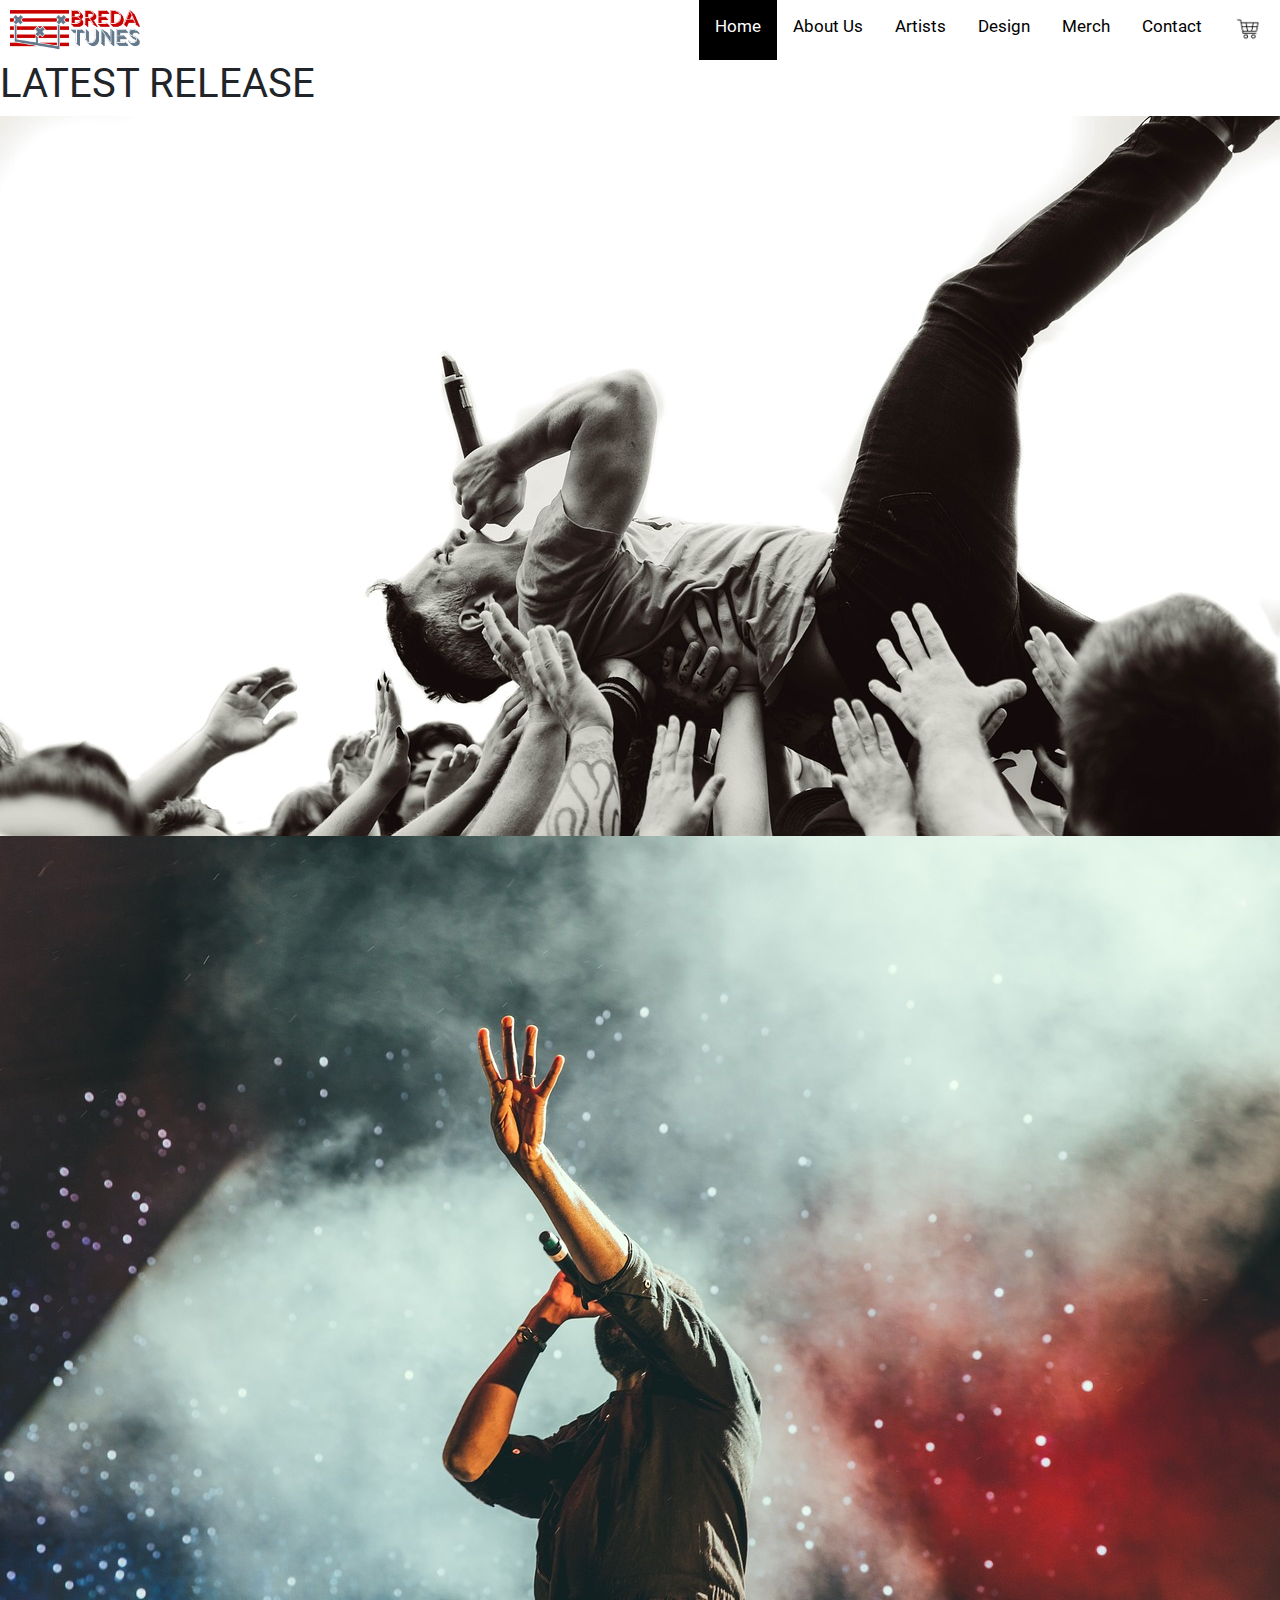
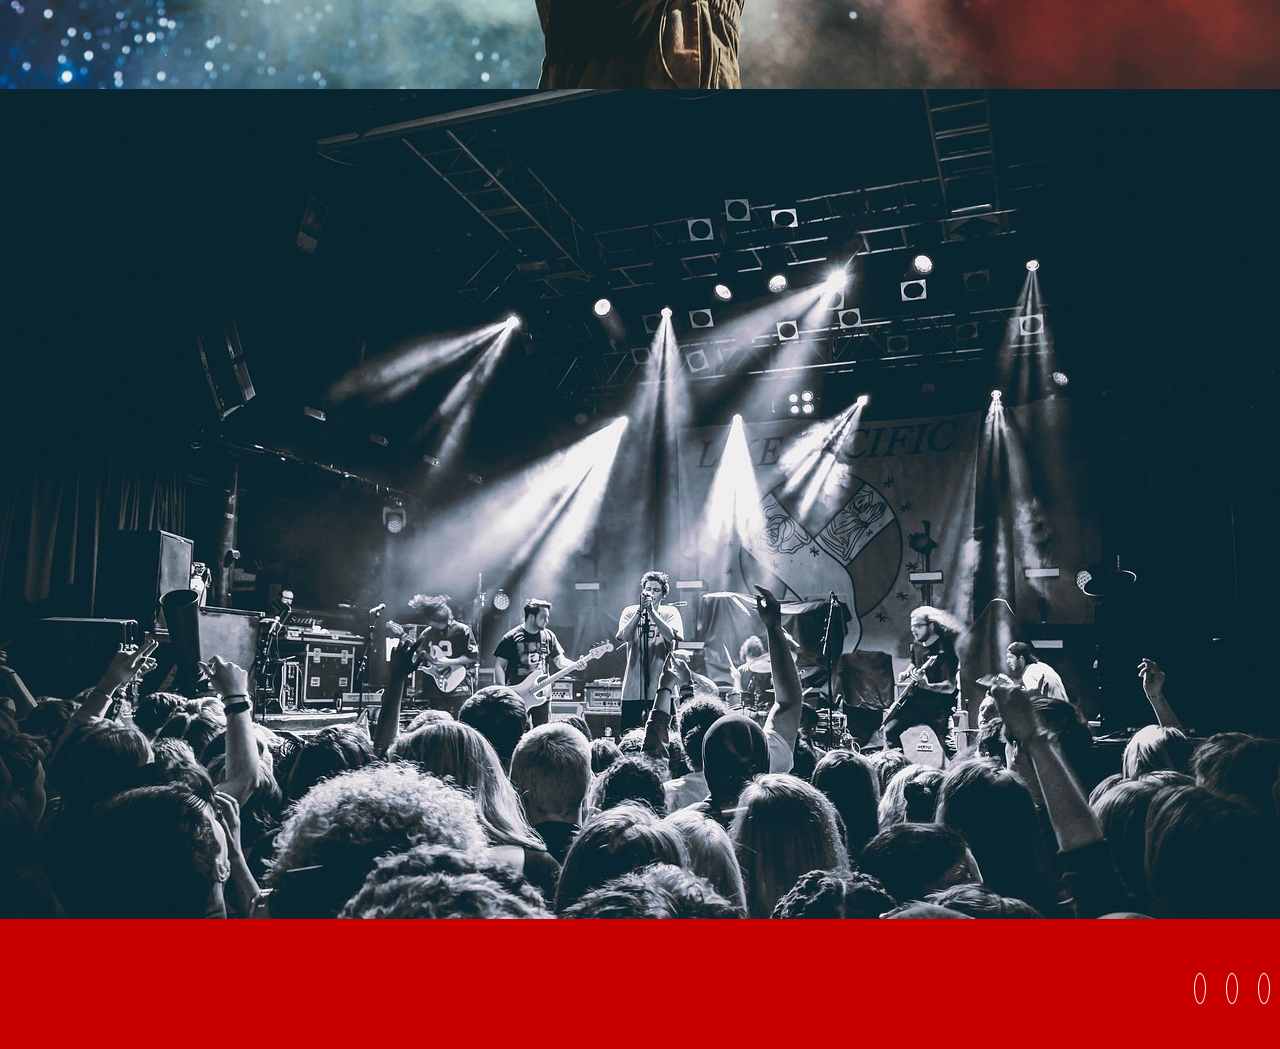
==== index.html @ 02e097aa "new push" ====
<!DOCTYPE html>
<html lang="en">

<head>
  <link rel="stylesheet" href="css/bootstrap.css">
  <link rel="stylesheet" href="css/style.css">
  <link rel="stylesheet" href="path/to/font/awesome/css/font-awesome.min.css">
  <link rel=""


  <meta charset="UTF-8">
  <meta name="viewport" content="width=device-width, initial-scale=1.0">
  <meta http-equiv="X-UA-Compatible" content="ie=edge">
  <title>PR5</title>

</head>

<body>
  <header>
    <nav>

      <img src="images/bredatunes.png" class="logo" />
      <div class="topnav" id="myTopnav">
        <a href="index.html" class="active">Home</a>
        <a href="2AboutUs.html">About Us</a>
        <a href="3Artists.html">Artists</a>
        <a href="4Design.html">Design</a>
        <a href="5Merch.html">Merch</a>
        <a href="6Contact.html">Contact</a>
        <a href="#cart"><img src="images/cart.png" class="cart"></a>
        <a href="javascript:void(0);" class="icon" onclick="myFunction()">
          <i class="fa fa-bars"></i>
        </a>
      </div>
    </nav>
  </header>
<h1>LATEST RELEASE</h1>

<section class="image_1"> <img src="images/LatestRelease1.jpeg"></section>
<section class="image_2"> <img src="images/LatestRelease2.jpeg"></section>
<section class="image_3"> <img src="images/LatestRelease3.jpeg"></section>

<footer>
  <div class= "footer-content">
    <ul class="socials">
      <li><a href="https://www.facebook.com/"><i class="fa fa-facebook""></i></a></li>
      <li><a href="#"><i class="fa fa-twitter"></i></a></li>
      <li><a href="#"><i class="fa fa-instagram"></i></a></li>
   </ul>
  </div>
</footer>
 
  <script src="js/bootstrap.bundle.js"></script>
  <section></section>
</body>

</html>
---- css/style.css ----
@font-face {
  font-family: Roboto;
  src: url("../fonts/Roboto-Regular.ttf");
  font-weight: 400;
}

body {
  font-family: Roboto;
  position: relative;
  min-height: 100vh;

}

nav {
  display: flex;
  justify-content: space-between;
  
}

.logo {
  height: 60px;
  width: auto;
  padding-left: 10px;
  padding-top: 10px;
  padding-bottom: 10px;
}

a .cart {
  width: 30px;
  
}

.topnav {
  display: flex;
  flex-direction: row;
  background-color: #ffffff;
  overflow: hidden;
}

/* Style the links inside the navigation bar */
.topnav a {
  color: #000000;
  text-align: center;
  padding: 14px 16px;
  text-decoration: none;
  font-size: 17px;

}

/* Change the color of links on hover */
.topnav a:hover {
  background-color: #ddd;
  color: #C80000;
}

/* Add an active class to highlight the current page */
.topnav a.active {
  background-color: #000000;
  color: white;
}

/* Hide the link that should open and close the topnav on small screens */
.topnav .icon {
  display: none;
}

footer {
  position: absolute;
  bottom: 0;
  left: 0;
  right: 0;
  background: #C80000;
  height: auto;
  width: 100vw;
  padding-top: 40px;
  color: #ffffff;
}

.footer-content {
  display: flex;
  align-items: center;
  justify-content: flex-end;
  flex-direction: row;
  text-align: center;
}


.footer-content h3 {
  font-size: 2.1rem;
  font-weight: 500;
  text-transform: capitalize;
  line-height: 3rem;
}

.socials{
    list-style: none;
    display: flex;
    align-items: center;
    justify-content: center;
    margin: 1rem 0 3rem 0;
}
.socials li{
    margin: 0 10px;
}
.socials a{
    text-decoration: none;
    color: #fff;
    border: 1.1px solid white;
    padding: 5px;
    border-radius: 50%;
}
.socials a i{
    color: black;
    font-size: 1.1rem;
    width: 20px;
    transition: color .4s ease;
    
}
.socials a:hover i{
    color: aqua;
}
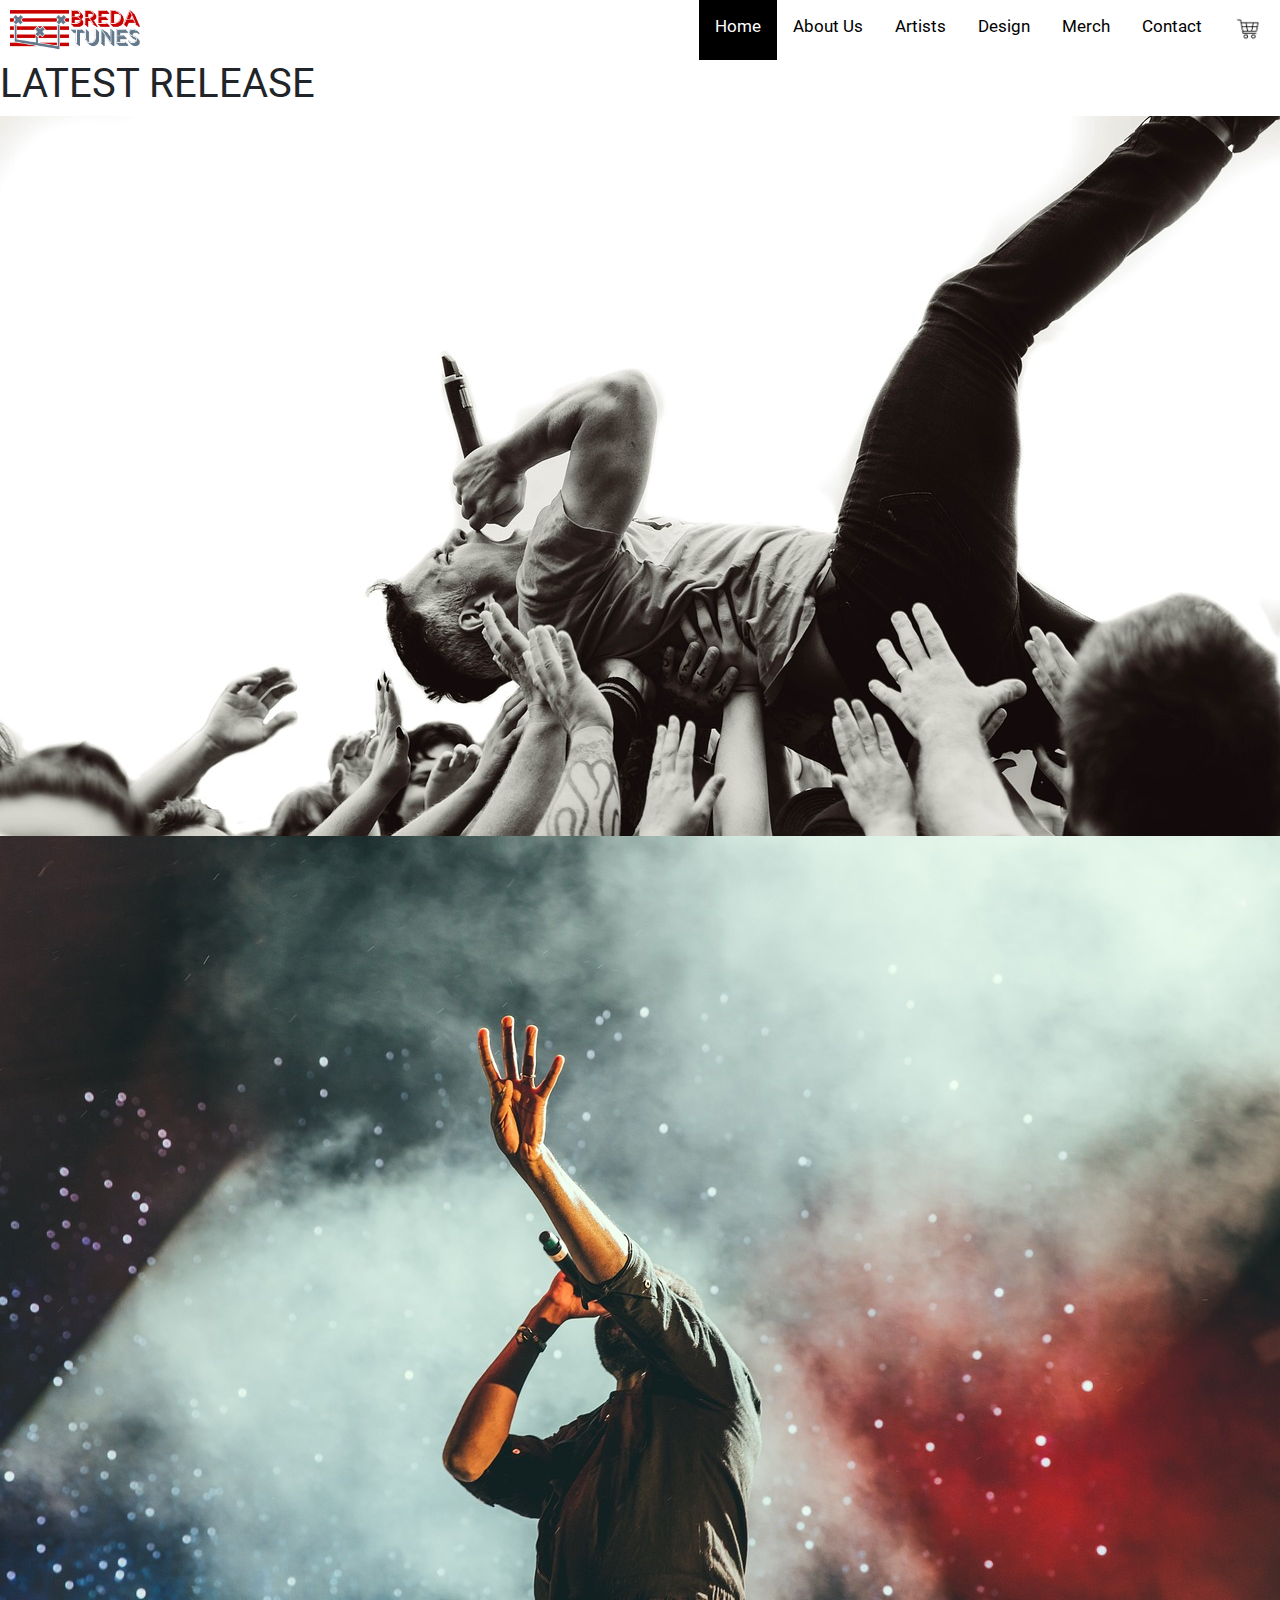
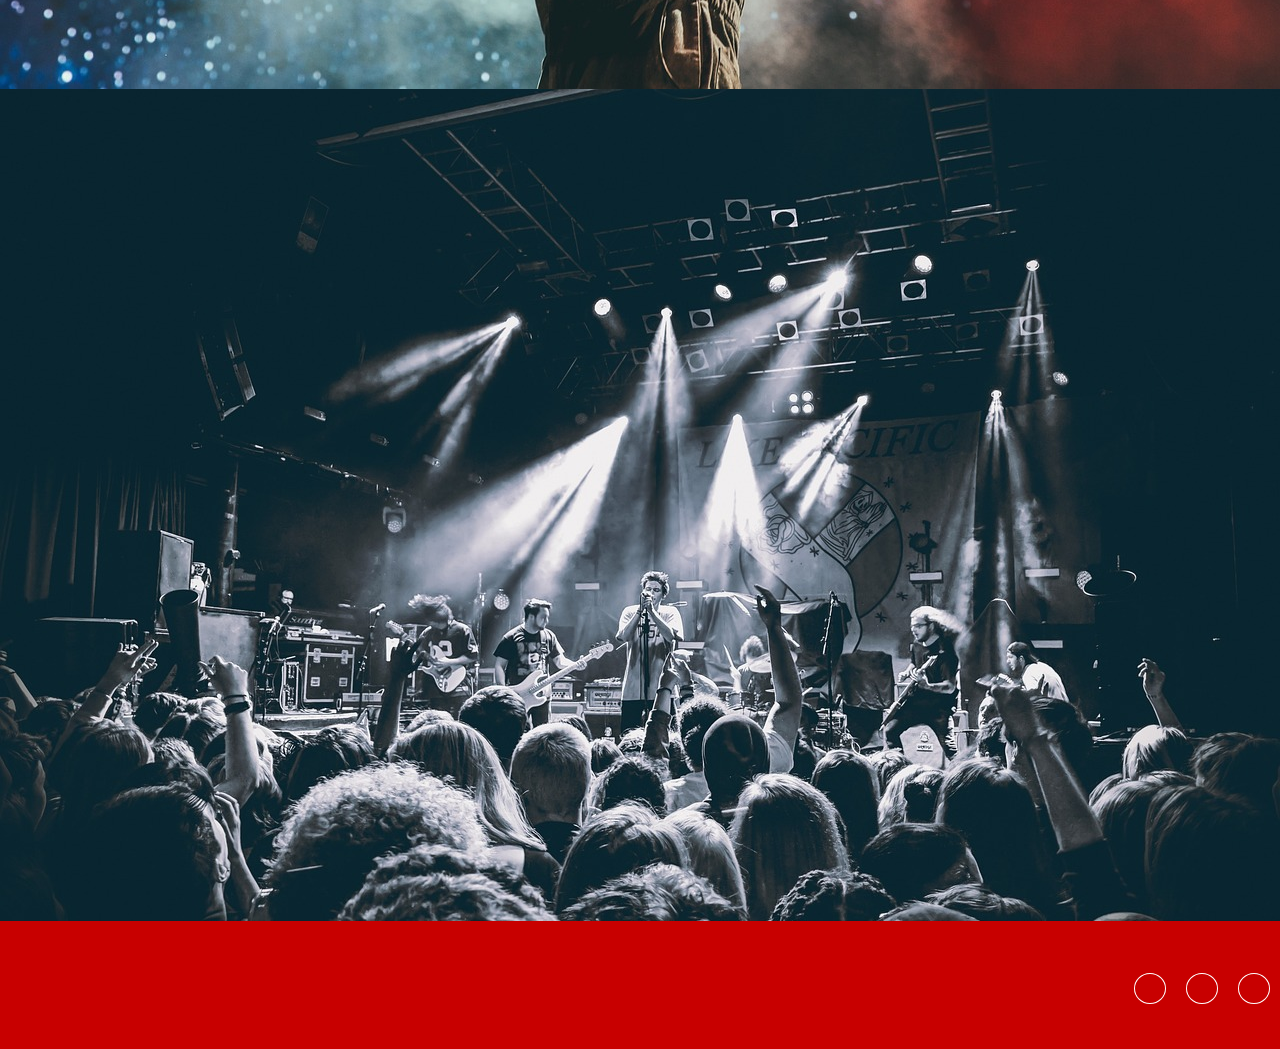
==== commit fd84a9a0: "Social media icons fixed" ====
--- a/index.html
+++ b/index.html
@@ -4,8 +4,8 @@
 <head>
   <link rel="stylesheet" href="css/bootstrap.css">
   <link rel="stylesheet" href="css/style.css">
-  <link rel="stylesheet" href="path/to/font/awesome/css/font-awesome.min.css">
-  <link rel=""
+  <link rel="stylesheet" href="css/fontawesome.min.css">
+  
 
 
   <meta charset="UTF-8">
@@ -36,9 +36,10 @@
   </header>
 <h1>LATEST RELEASE</h1>
 
-<section class="image_1"> <img src="images/LatestRelease1.jpeg"></section>
-<section class="image_2"> <img src="images/LatestRelease2.jpeg"></section>
-<section class="image_3"> <img src="images/LatestRelease3.jpeg"></section>
+
+<section class="latest_release"> <img src="images/LatestRelease1.jpeg"></section>
+<section class="latest_release"> <img src="images/LatestRelease2.jpeg"></section>
+<section class="latest_release"> <img src="images/LatestRelease3.jpeg"></section>
 
 <footer>
   <div class= "footer-content">
--- a/css/style.css
+++ b/css/style.css
@@ -16,6 +16,10 @@
   justify-content: space-between;
   
 }
+
+.latest_release img {
+  width: 100vw;
+}  
 
 .logo {
   height: 60px;
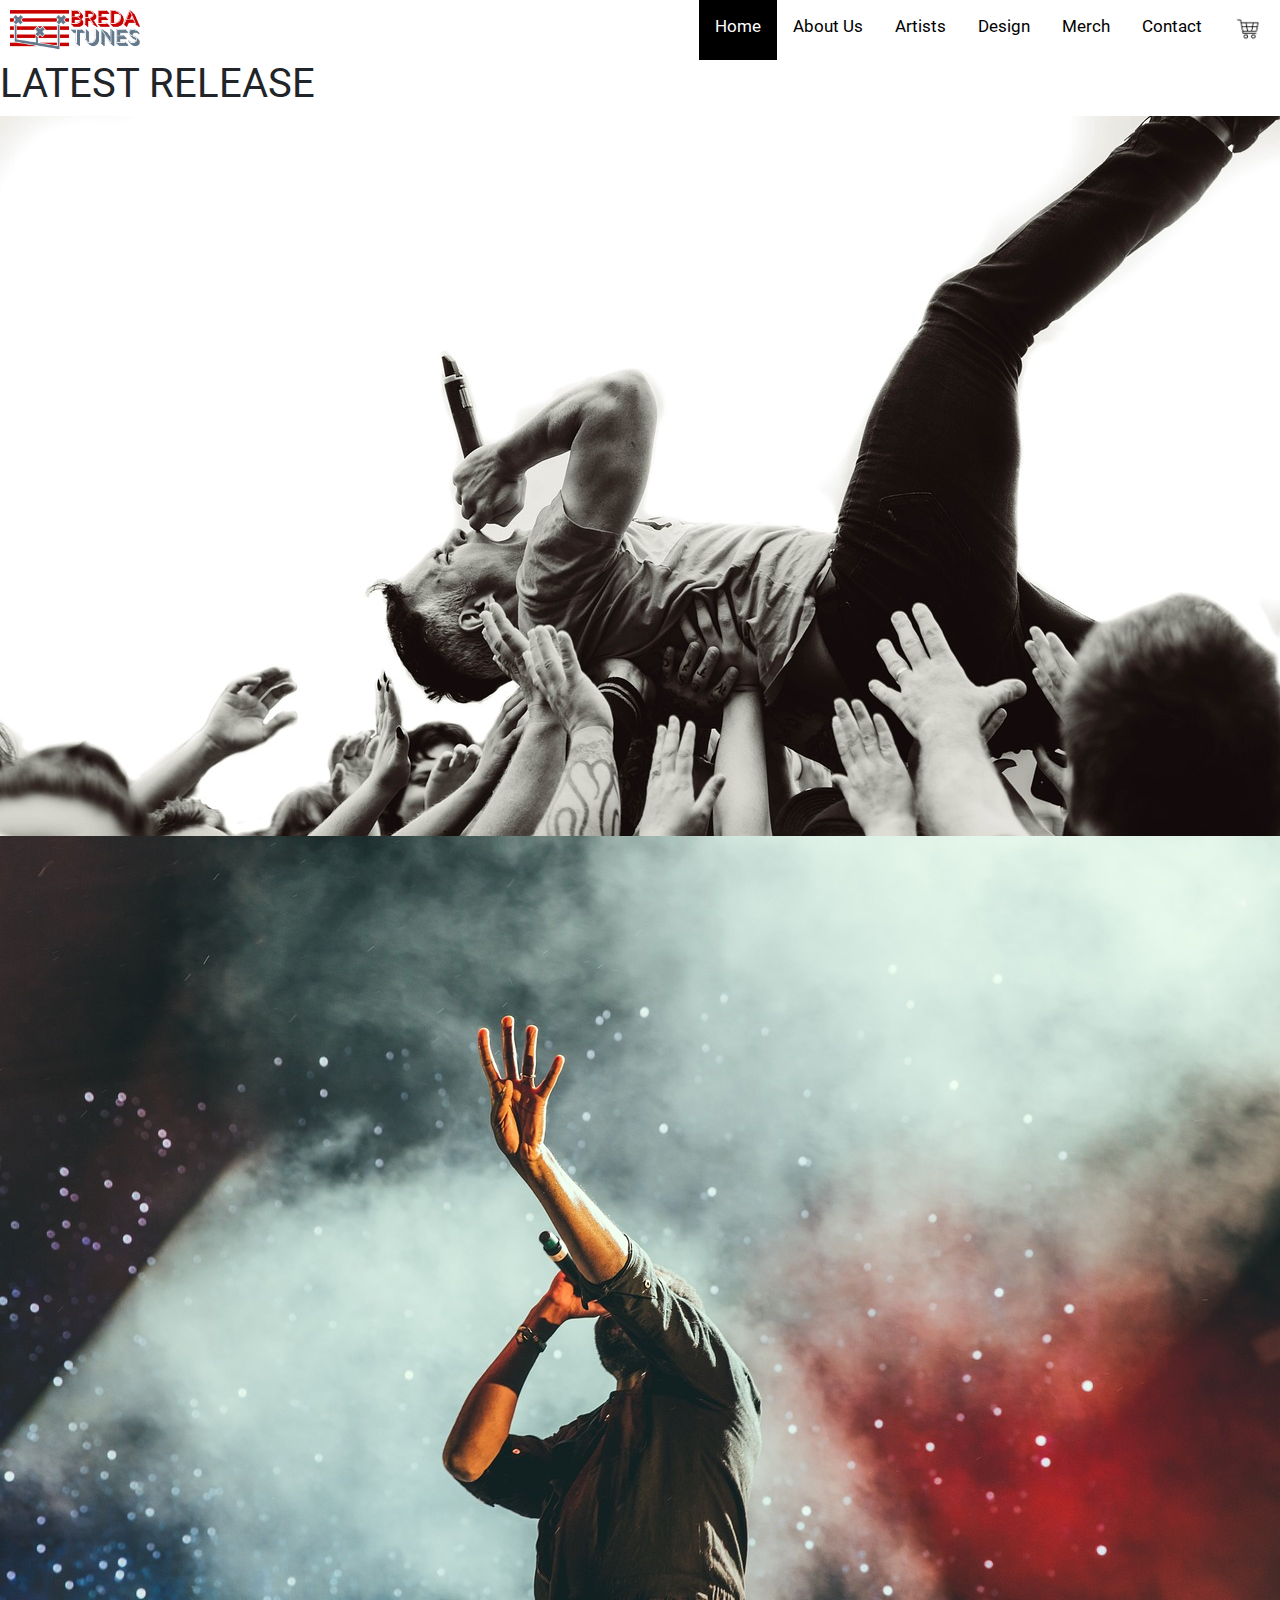
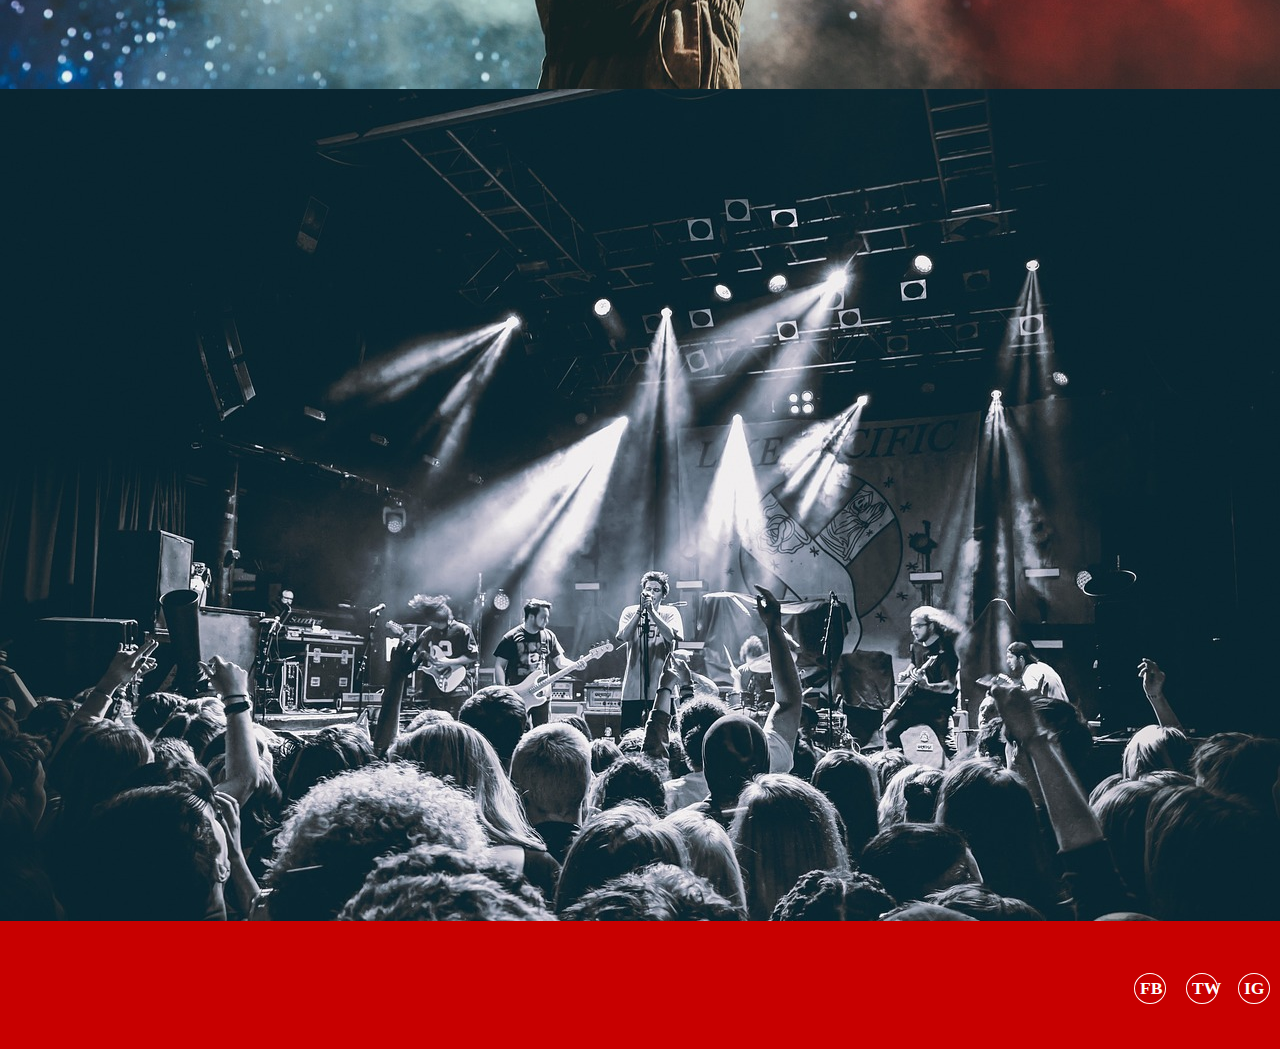
==== commit af93c554: "social media icons" ====
--- a/index.html
+++ b/index.html
@@ -44,9 +44,9 @@
 <footer>
   <div class= "footer-content">
     <ul class="socials">
-      <li><a href="https://www.facebook.com/"><i class="fa fa-facebook""></i></a></li>
-      <li><a href="#"><i class="fa fa-twitter"></i></a></li>
-      <li><a href="#"><i class="fa fa-instagram"></i></a></li>
+      <li><a href="https://www.facebook.com/"><i class="fa fa-facebook">FB</i></a></li>
+      <li><a href="https://twitter.com"><i class="fa fa-twitter">TW</i></a></li>
+      <li><a href="https://instagram.com"><i class="fa fa-instagram">IG</i></a></li>
    </ul>
   </div>
 </footer>
--- a/css/style.css
+++ b/css/style.css
@@ -114,7 +114,7 @@
     border-radius: 50%;
 }
 .socials a i{
-    color: black;
+    color: rgb(255, 255, 255);
     font-size: 1.1rem;
     width: 20px;
     transition: color .4s ease;
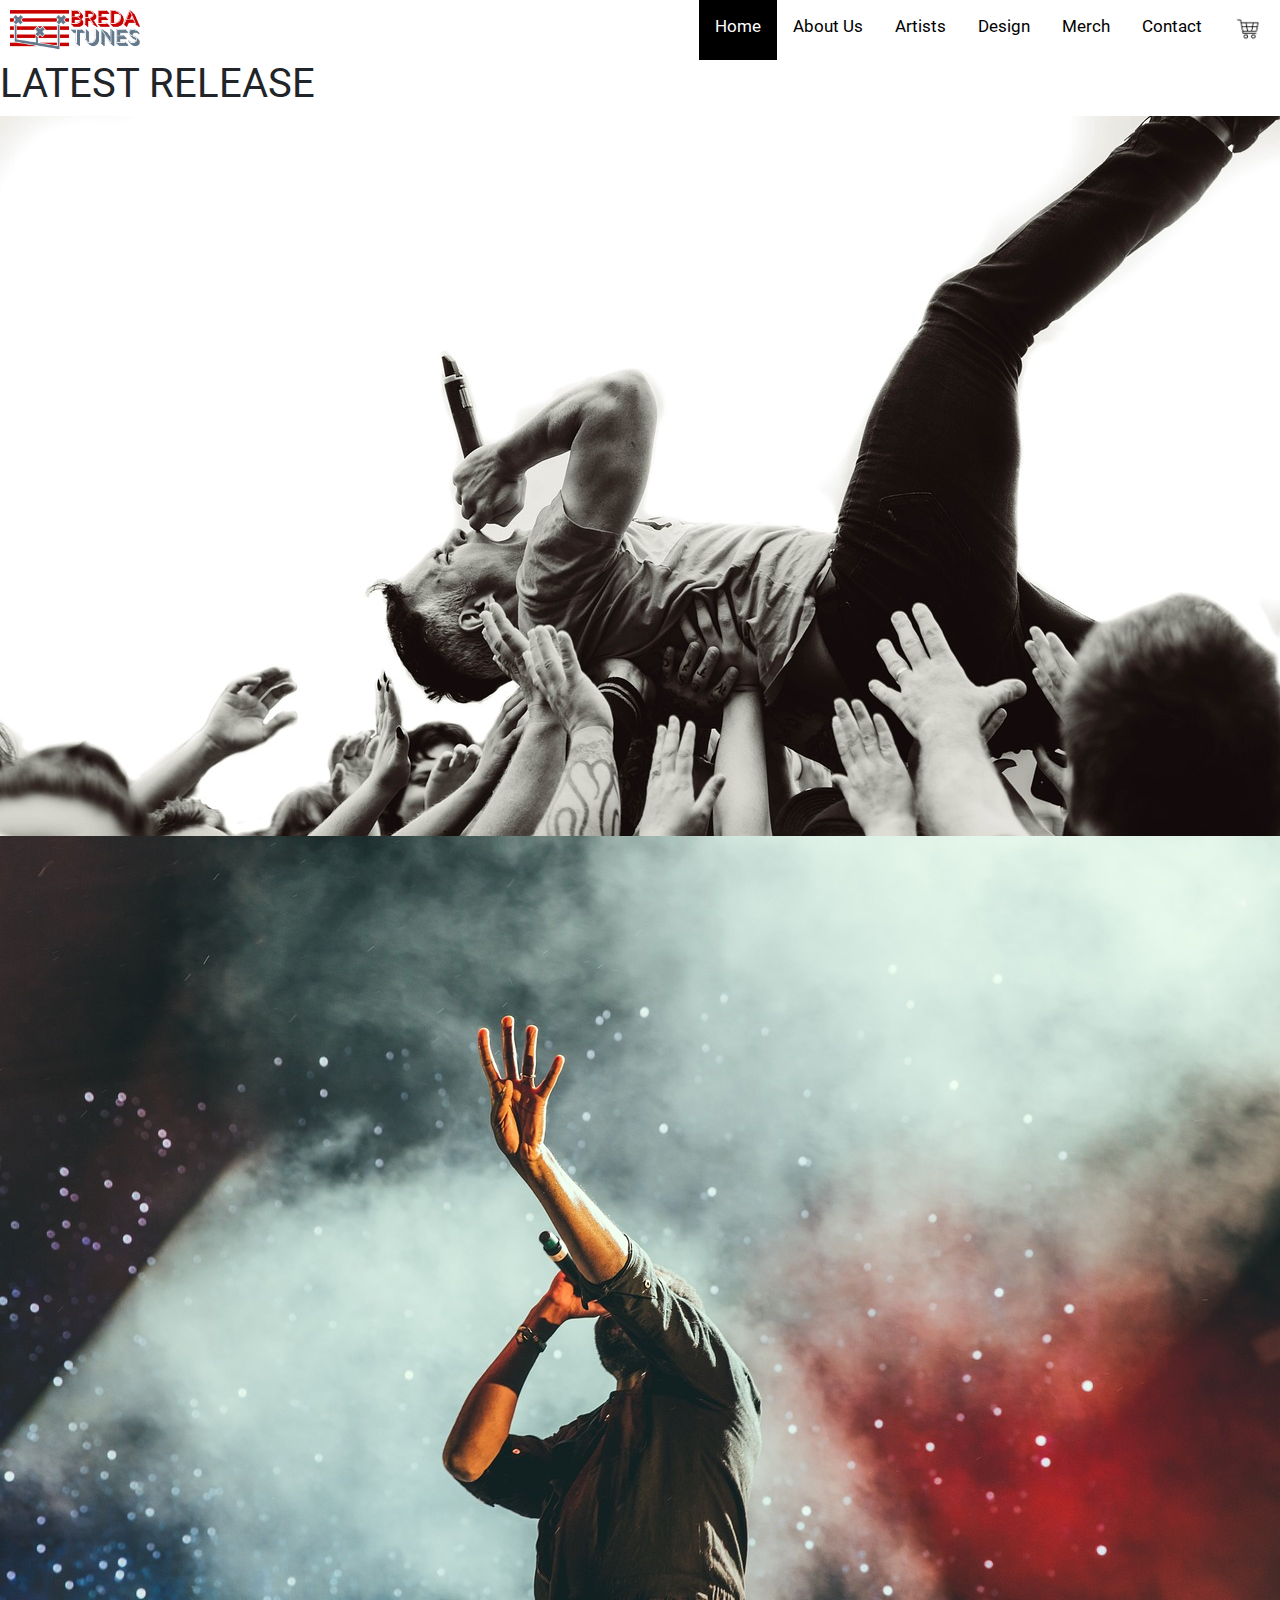
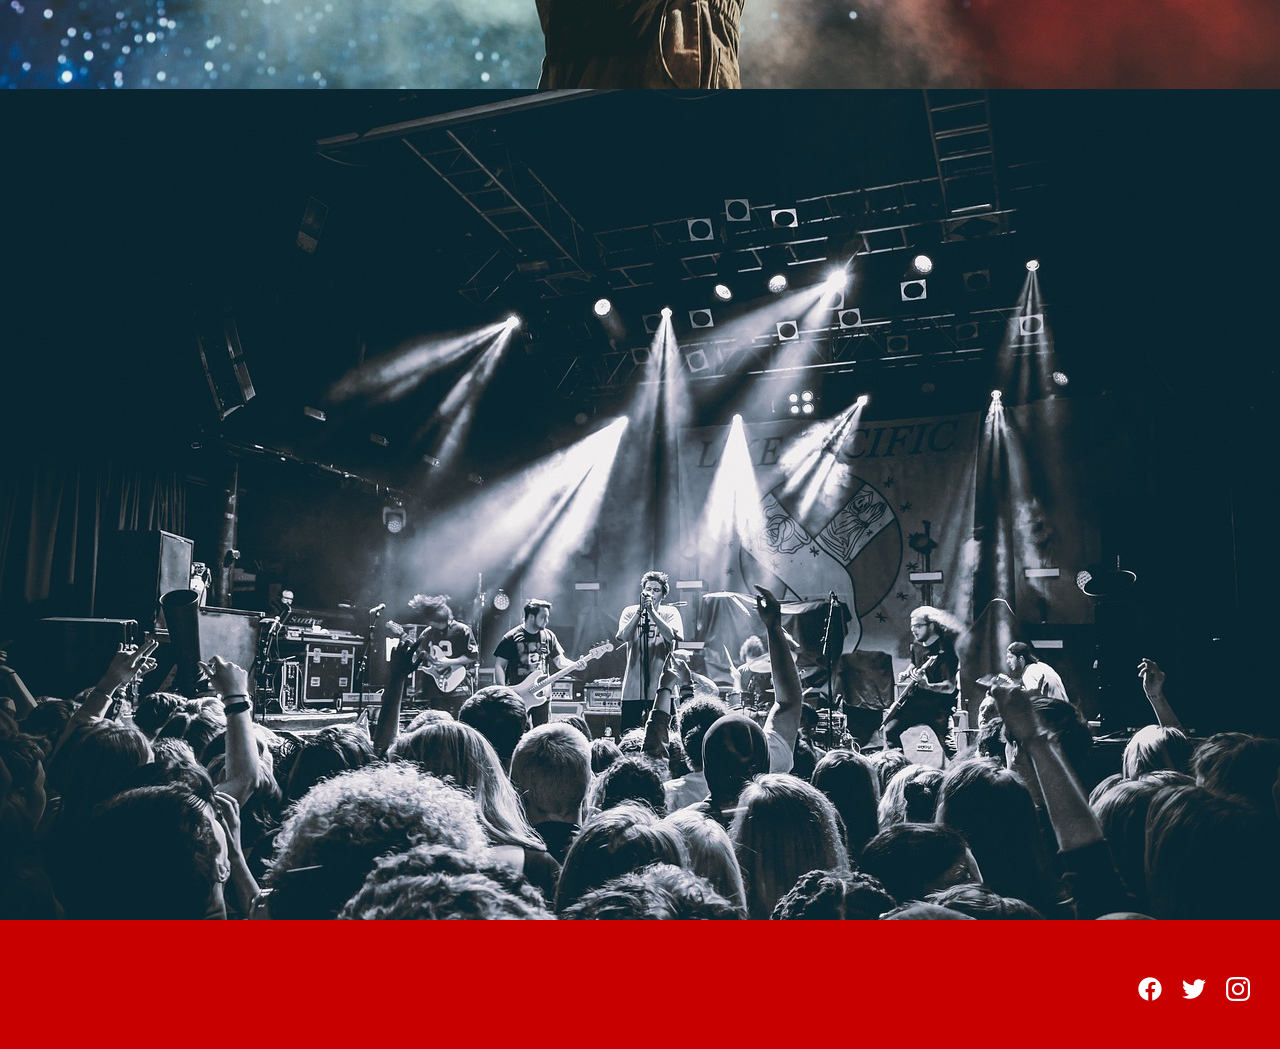
==== commit 4f569aaa: "fix socials" ====
--- a/index.html
+++ b/index.html
@@ -4,7 +4,7 @@
 <head>
   <link rel="stylesheet" href="css/bootstrap.css">
   <link rel="stylesheet" href="css/style.css">
-  <link rel="stylesheet" href="css/fontawesome.min.css">
+  
   
 
 
@@ -43,11 +43,11 @@
 
 <footer>
   <div class= "footer-content">
-    <ul class="socials">
-      <li><a href="https://www.facebook.com/"><i class="fa fa-facebook">FB</i></a></li>
-      <li><a href="https://twitter.com"><i class="fa fa-twitter">TW</i></a></li>
-      <li><a href="https://instagram.com"><i class="fa fa-instagram">IG</i></a></li>
-   </ul>
+    <div class="socials">
+      <a href="https://www.facebook.com/" target="_blank"> <img src="images/facebook logo.png" alt="facebook logo"></a>
+      <a href="https://twitter.com" target="_blank"> <img src="images/twitter logo.png" alt="twitter logo"></a>
+      <a href="https://instagram.com" target="_blank"> <img src="images/instagram logo.png" alt="instagram logo"></a>
+    </div>
   </div>
 </footer>
  
--- a/css/style.css
+++ b/css/style.css
@@ -102,16 +102,14 @@
     align-items: center;
     justify-content: center;
     margin: 1rem 0 3rem 0;
+    margin-right: 20px;
 }
-.socials li{
+.socials a{
     margin: 0 10px;
 }
 .socials a{
     text-decoration: none;
-    color: #fff;
-    border: 1.1px solid white;
-    padding: 5px;
-    border-radius: 50%;
+
 }
 .socials a i{
     color: rgb(255, 255, 255);
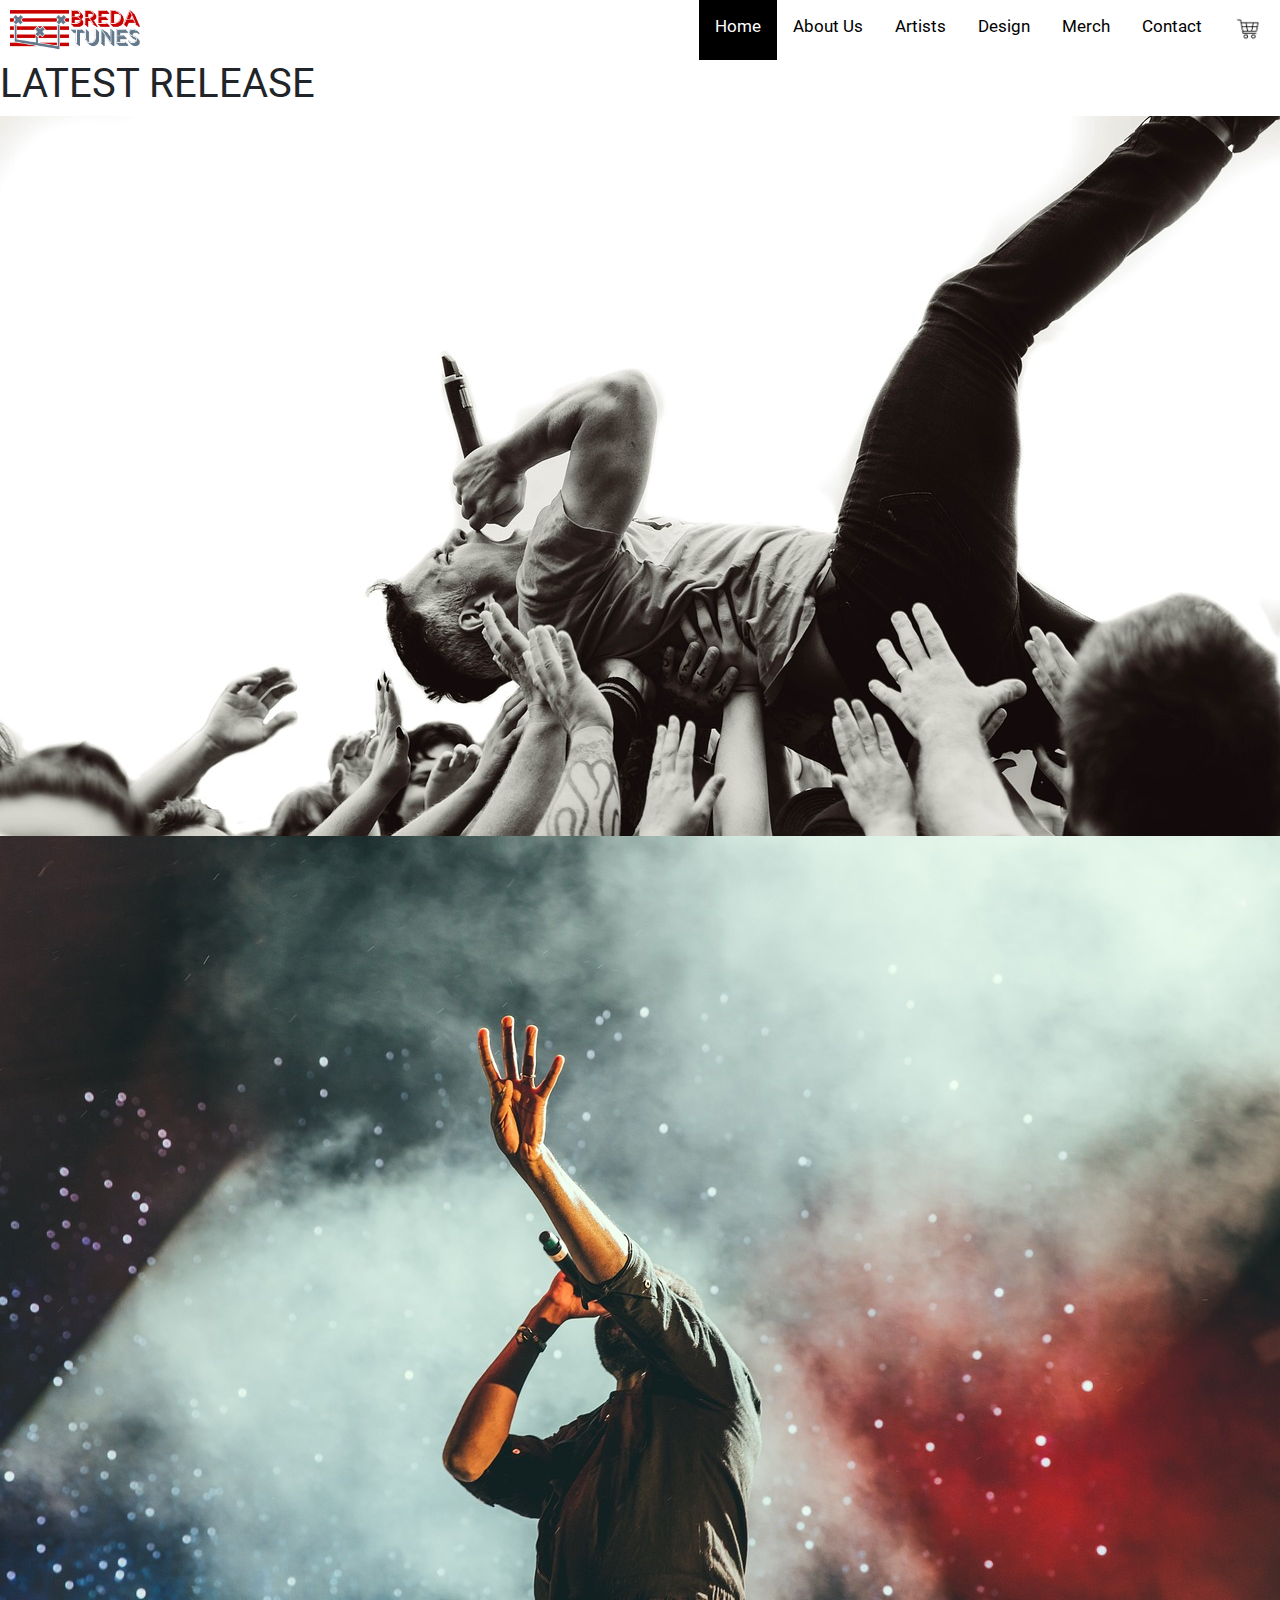
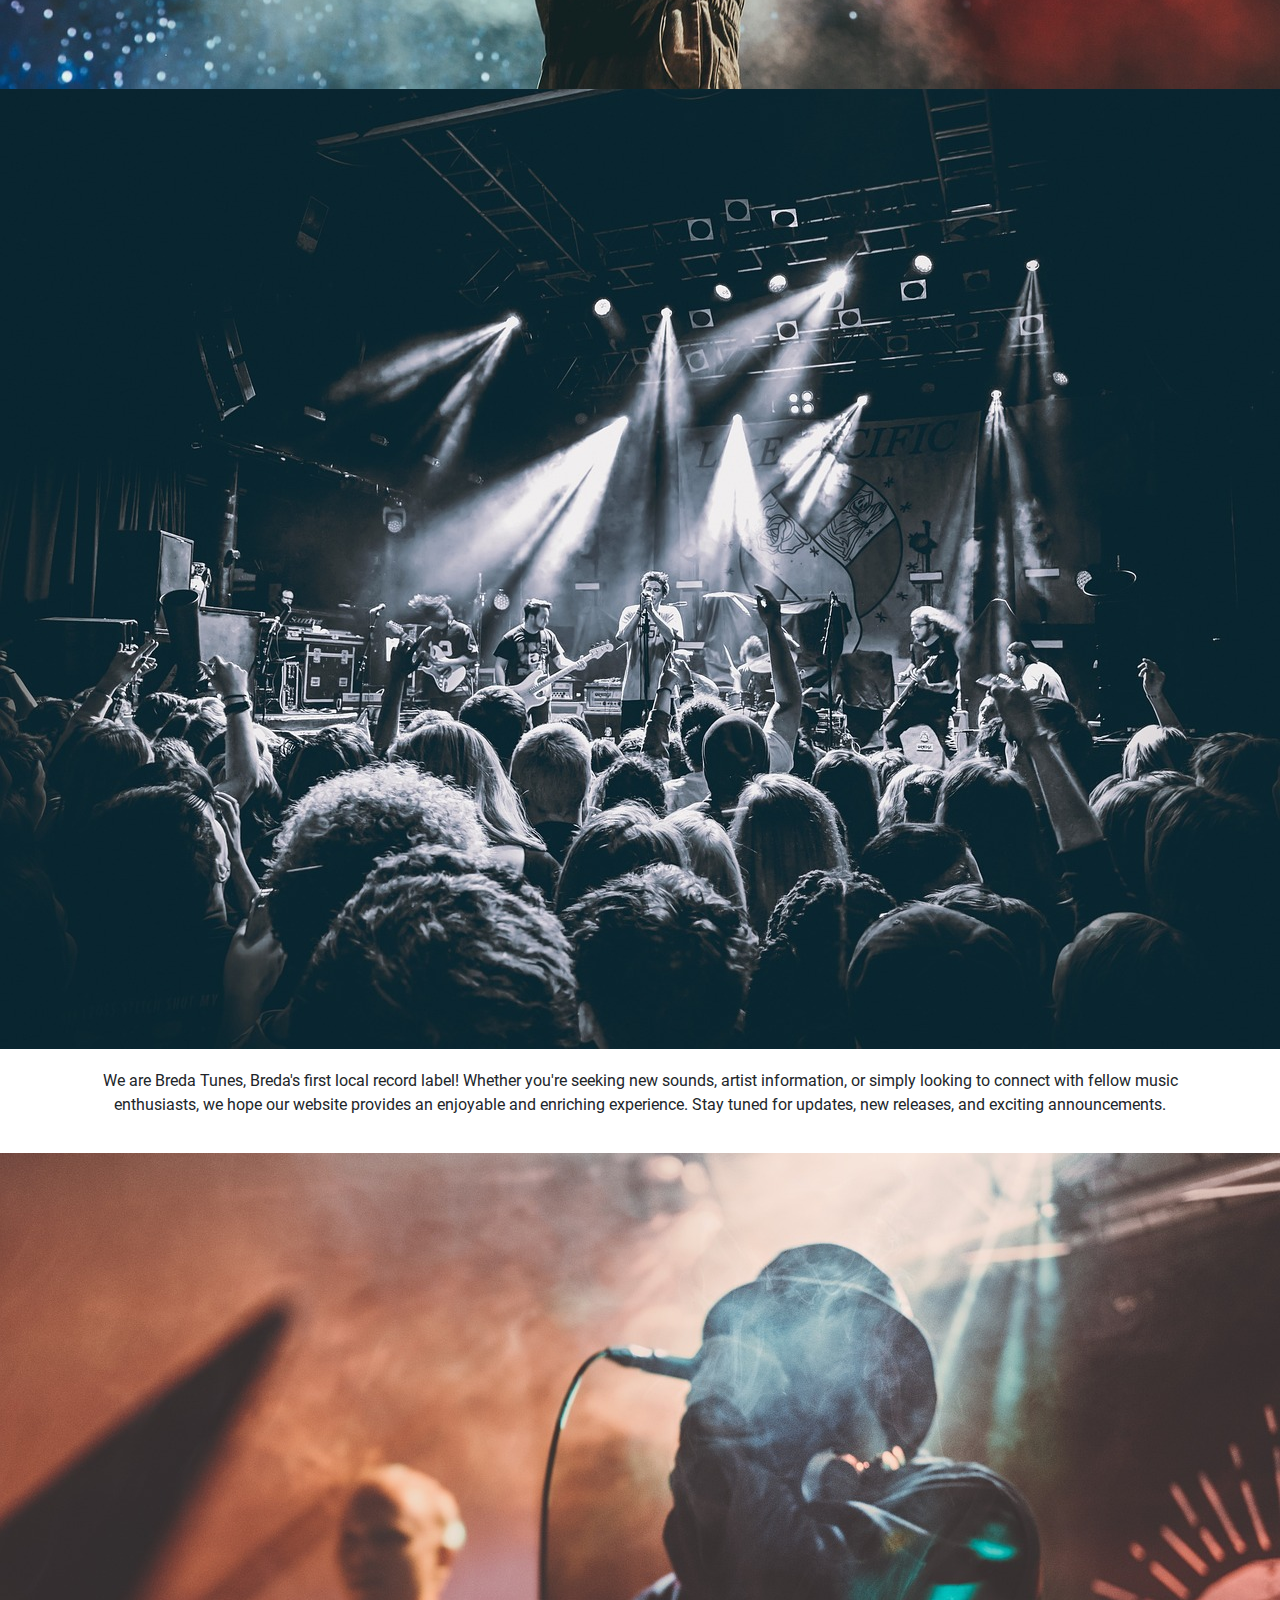
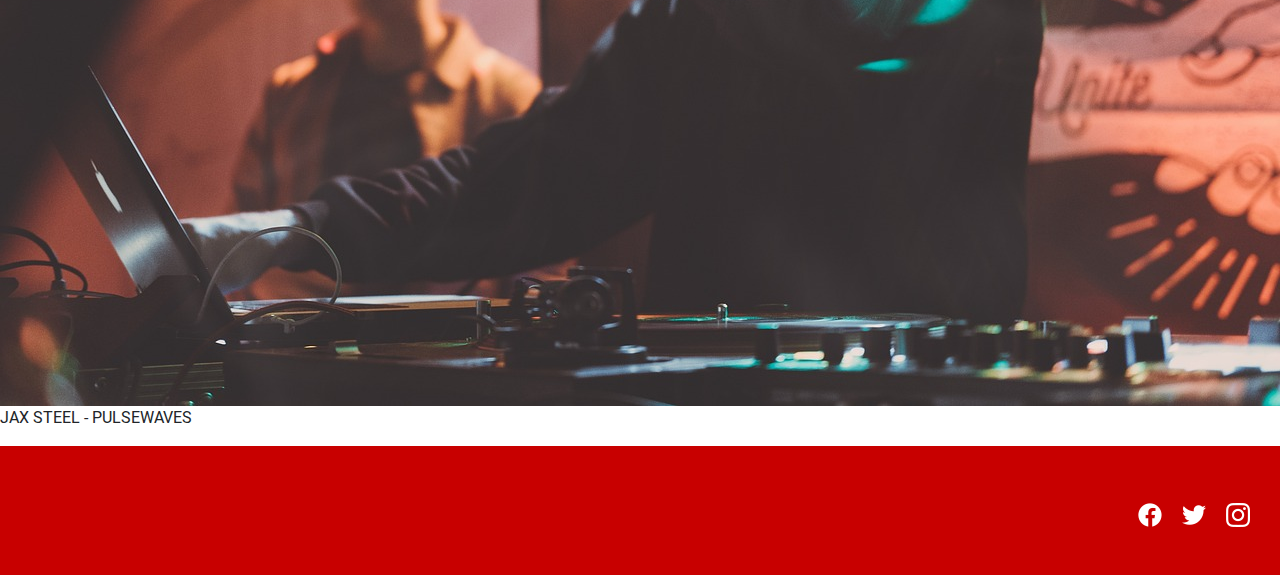
==== commit ceb27ac9: "add message for the audience, add artist" ====
--- a/index.html
+++ b/index.html
@@ -1,58 +1,82 @@
 <!DOCTYPE html>
 <html lang="en">
+  <head>
+    <link rel="stylesheet" href="css/bootstrap.css" />
+    <link rel="stylesheet" href="css/style.css" />
 
-<head>
-  <link rel="stylesheet" href="css/bootstrap.css">
-  <link rel="stylesheet" href="css/style.css">
-  
-  
+    <meta charset="UTF-8" />
+    <meta name="viewport" content="width=device-width, initial-scale=1.0" />
+    <meta http-equiv="X-UA-Compatible" content="ie=edge" />
+    <title>PR5</title>
+  </head>
 
+  <body>
+    <header>
+      <nav>
+        <img src="images/bredatunes.png" class="logo" />
+        <div class="topnav" id="myTopnav">
+          <a href="index.html" class="active">Home</a>
+          <a href="2AboutUs.html">About Us</a>
+          <a href="3Artists.html">Artists</a>
+          <a href="4Design.html">Design</a>
+          <a href="5Merch.html">Merch</a>
+          <a href="6Contact.html">Contact</a>
+          <a href="#cart"><img src="images/cart.png" class="cart" /></a>
+          <a href="javascript:void(0);" class="icon" onclick="myFunction()">
+            <i class="fa fa-bars"></i>
+          </a>
+        </div>
+      </nav>
+    </header>
+    <h1>LATEST RELEASE</h1>
 
-  <meta charset="UTF-8">
-  <meta name="viewport" content="width=device-width, initial-scale=1.0">
-  <meta http-equiv="X-UA-Compatible" content="ie=edge">
-  <title>PR5</title>
+    <section class="latest_release">
+      <img src="images/LatestRelease1.jpeg" />
+    </section>
+    <section class="latest_release">
+      <img src="images/LatestRelease2.jpeg" />
+    </section>
+    <section class="latest_release">
+      <img src="images/LatestRelease3.jpeg" />
+    </section>
 
-</head>
+    <div>
+      <p class="audience-message">
+        We are Breda Tunes, Breda's first local record label! Whether you're
+        seeking new sounds, artist information, or simply looking to connect
+        with fellow music enthusiasts, we hope our website provides an enjoyable
+        and enriching experience. Stay tuned for updates, new releases, and
+        exciting announcements.
+      </p>
+    </div>
 
-<body>
-  <header>
-    <nav>
+    <div class="media-container">
+      <div class="artist">
+        <img
+          src="images/ARTIST 1 Jax Steel.jpeg"
+          alt="Artist image Jax Steel"
+        />
+        <p>JAX STEEL - PULSEWAVES</p>
+      </div>
+    </div>
 
-      <img src="images/bredatunes.png" class="logo" />
-      <div class="topnav" id="myTopnav">
-        <a href="index.html" class="active">Home</a>
-        <a href="2AboutUs.html">About Us</a>
-        <a href="3Artists.html">Artists</a>
-        <a href="4Design.html">Design</a>
-        <a href="5Merch.html">Merch</a>
-        <a href="6Contact.html">Contact</a>
-        <a href="#cart"><img src="images/cart.png" class="cart"></a>
-        <a href="javascript:void(0);" class="icon" onclick="myFunction()">
-          <i class="fa fa-bars"></i>
-        </a>
+    <footer>
+      <div class="footer-content">
+        <div class="socials">
+          <a href="https://www.facebook.com/" target="_blank">
+            <img src="images/facebook logo.png" alt="facebook logo"
+          /></a>
+          <a href="https://twitter.com" target="_blank">
+            <img src="images/twitter logo.png" alt="twitter logo"
+          /></a>
+          <a href="https://instagram.com" target="_blank">
+            <img src="images/instagram logo.png" alt="instagram logo"
+          /></a>
+        </div>
       </div>
-    </nav>
-  </header>
-<h1>LATEST RELEASE</h1>
+    </footer>
 
-
-<section class="latest_release"> <img src="images/LatestRelease1.jpeg"></section>
-<section class="latest_release"> <img src="images/LatestRelease2.jpeg"></section>
-<section class="latest_release"> <img src="images/LatestRelease3.jpeg"></section>
-
-<footer>
-  <div class= "footer-content">
-    <div class="socials">
-      <a href="https://www.facebook.com/" target="_blank"> <img src="images/facebook logo.png" alt="facebook logo"></a>
-      <a href="https://twitter.com" target="_blank"> <img src="images/twitter logo.png" alt="twitter logo"></a>
-      <a href="https://instagram.com" target="_blank"> <img src="images/instagram logo.png" alt="instagram logo"></a>
-    </div>
-  </div>
-</footer>
- 
-  <script src="js/bootstrap.bundle.js"></script>
-  <section></section>
-</body>
-
-</html>+    <script src="js/bootstrap.bundle.js"></script>
+    <section></section>
+  </body>
+</html>
--- a/css/style.css
+++ b/css/style.css
@@ -8,18 +8,16 @@
   font-family: Roboto;
   position: relative;
   min-height: 100vh;
-
 }
 
 nav {
   display: flex;
   justify-content: space-between;
-  
 }
 
 .latest_release img {
   width: 100vw;
-}  
+}
 
 .logo {
   height: 60px;
@@ -31,7 +29,6 @@
 
 a .cart {
   width: 30px;
-  
 }
 
 .topnav {
@@ -48,13 +45,12 @@
   padding: 14px 16px;
   text-decoration: none;
   font-size: 17px;
-
 }
 
 /* Change the color of links on hover */
 .topnav a:hover {
   background-color: #ddd;
-  color: #C80000;
+  color: #c80000;
 }
 
 /* Add an active class to highlight the current page */
@@ -69,11 +65,7 @@
 }
 
 footer {
-  position: absolute;
-  bottom: 0;
-  left: 0;
-  right: 0;
-  background: #C80000;
+  background: #c80000;
   height: auto;
   width: 100vw;
   padding-top: 40px;
@@ -88,7 +80,6 @@
   text-align: center;
 }
 
-
 .footer-content h3 {
   font-size: 2.1rem;
   font-weight: 500;
@@ -96,28 +87,33 @@
   line-height: 3rem;
 }
 
-.socials{
-    list-style: none;
-    display: flex;
-    align-items: center;
-    justify-content: center;
-    margin: 1rem 0 3rem 0;
-    margin-right: 20px;
+.socials {
+  list-style: none;
+  display: flex;
+  align-items: center;
+  justify-content: center;
+  margin: 1rem 0 3rem 0;
+  margin-right: 20px;
 }
-.socials a{
-    margin: 0 10px;
+.socials a {
+  margin: 0 10px;
+  text-decoration: none;
 }
-.socials a{
-    text-decoration: none;
 
+.socials a i {
+  color: rgb(255, 255, 255);
+  font-size: 1.1rem;
+  width: 20px;
+  transition: color 0.4s ease;
 }
-.socials a i{
-    color: rgb(255, 255, 255);
-    font-size: 1.1rem;
-    width: 20px;
-    transition: color .4s ease;
-    
+.socials a:hover i {
+  color: aqua;
 }
-.socials a:hover i{
-    color: aqua;
-}+
+.audience-message {
+  text-align: center;
+  padding: 20px 80px;
+}
+
+.artist {
+}
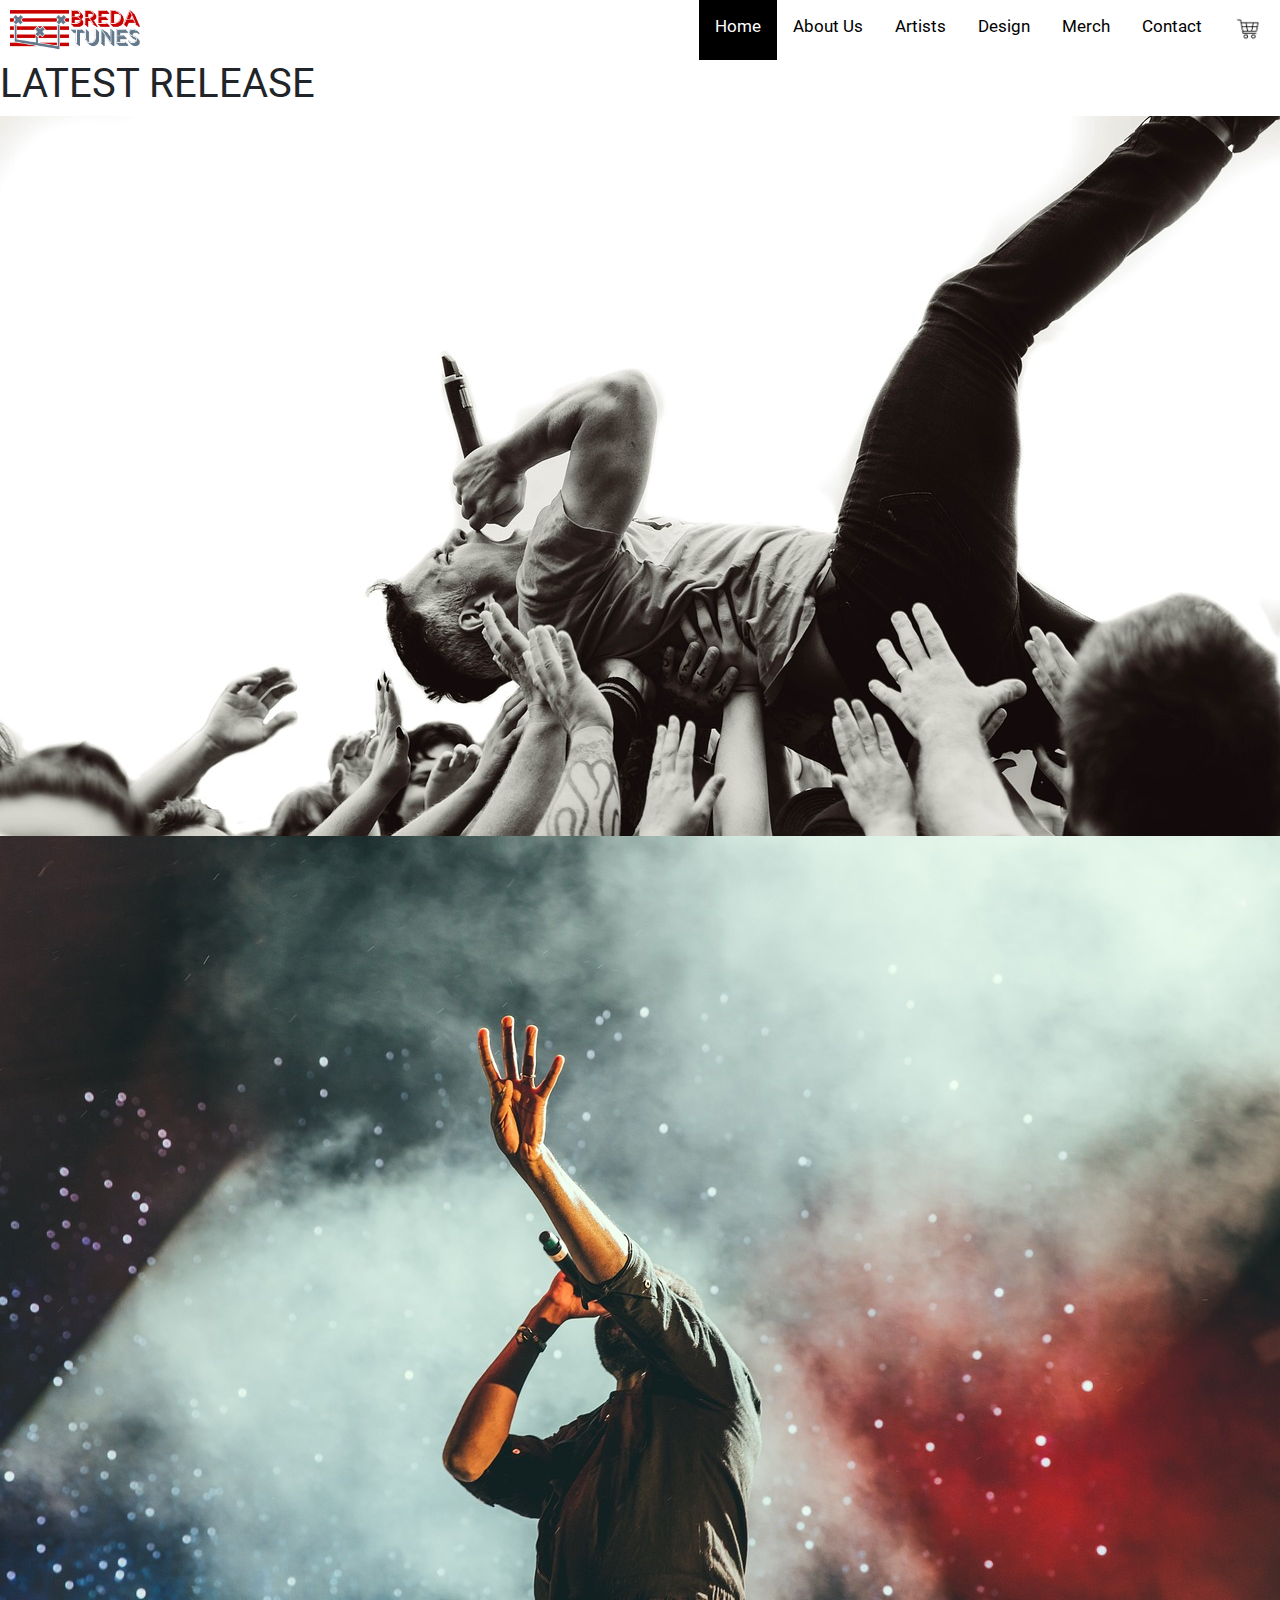
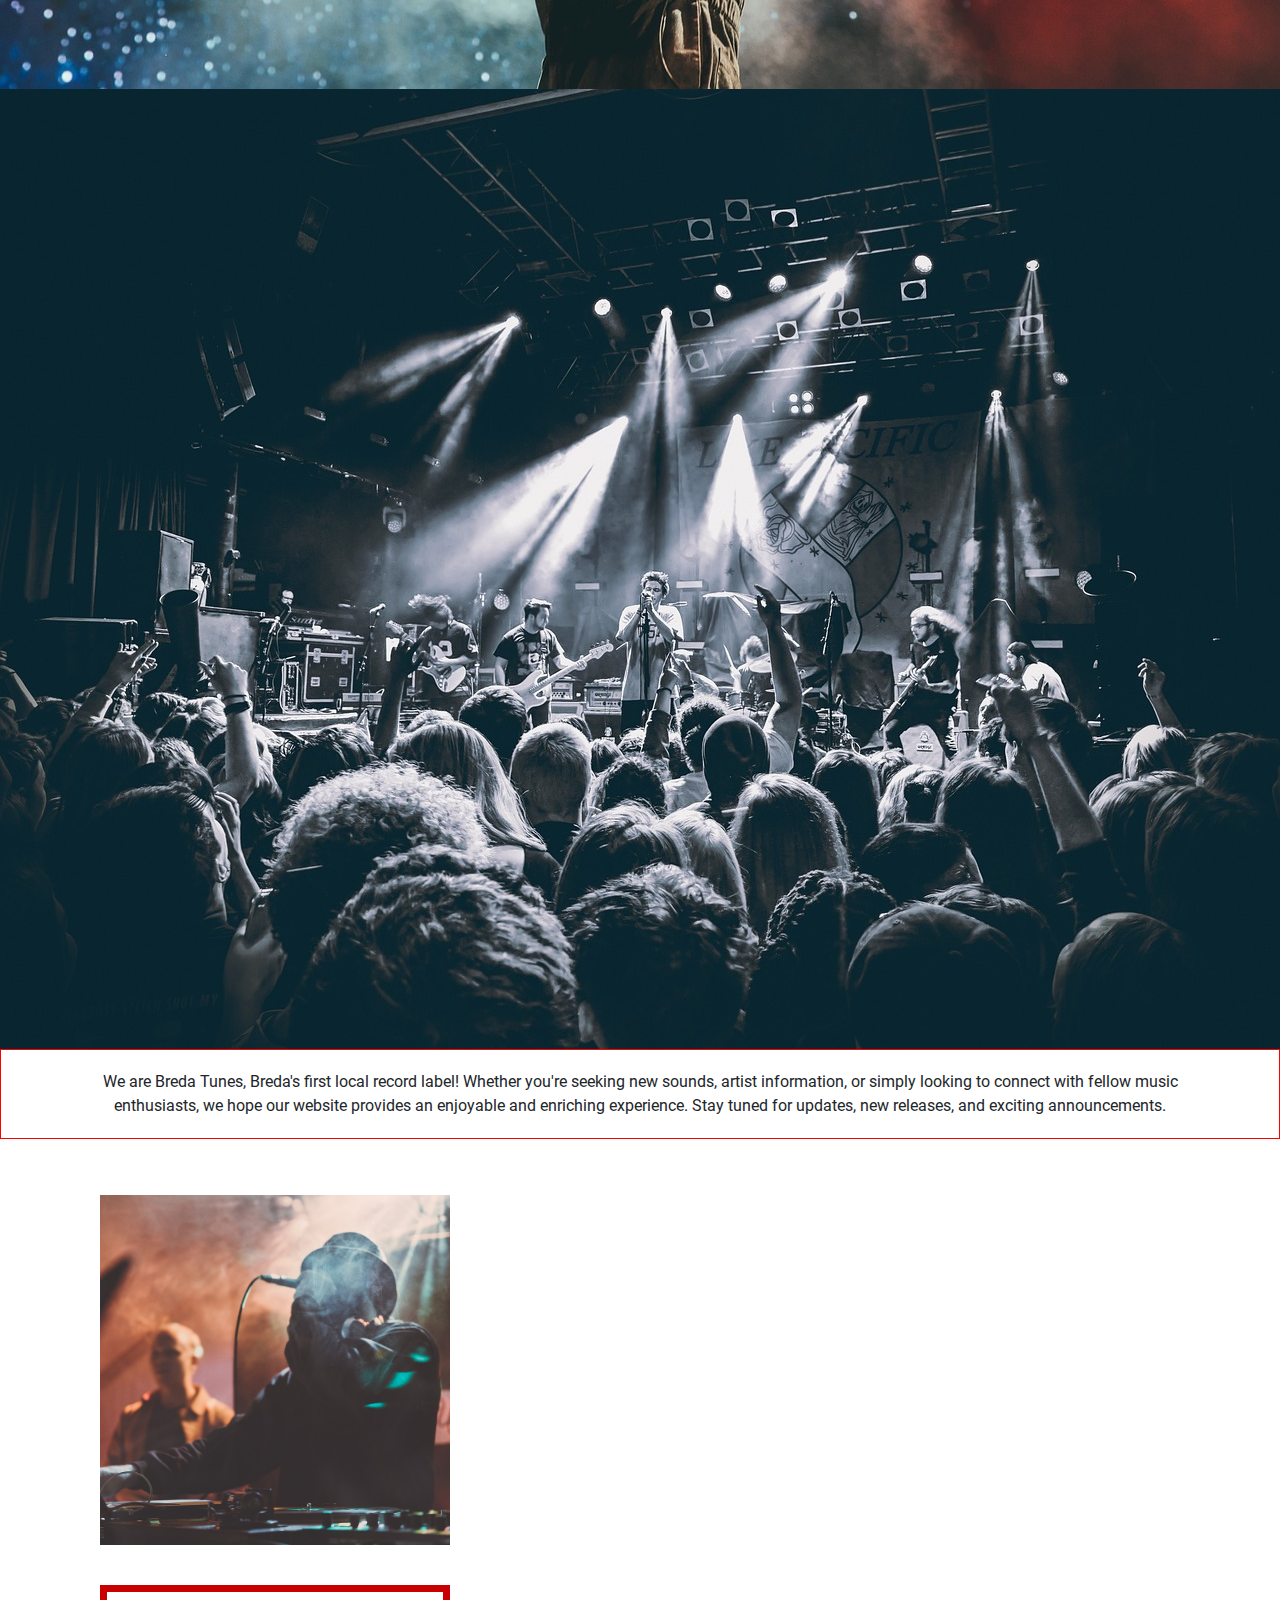
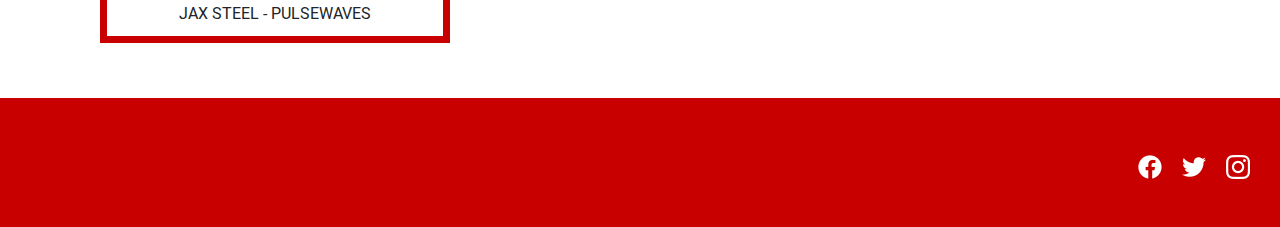
==== commit 4bf400ff: "Add artist image and name" ====
--- a/index.html
+++ b/index.html
@@ -53,10 +53,11 @@
     <div class="media-container">
       <div class="artist">
         <img
+          class="artist-image"
           src="images/ARTIST 1 Jax Steel.jpeg"
           alt="Artist image Jax Steel"
         />
-        <p>JAX STEEL - PULSEWAVES</p>
+        <p class="artist-name">JAX STEEL - PULSEWAVES</p>
       </div>
     </div>
 
--- a/css/style.css
+++ b/css/style.css
@@ -113,7 +113,26 @@
 .audience-message {
   text-align: center;
   padding: 20px 80px;
+  border: 1px solid red;
+}
+
+.artist-image {
+  width: 350px;
+  height: 350px;
+  object-fit: cover;
+  margin-top: 40px;
 }
 
 .artist {
+  margin-left: 100px;
+  width: 350px;
 }
+
+.artist-name {
+  text-align: center;
+  margin-top: 40px;
+  margin-bottom: 55px;
+  border: 7px solid #c80000;
+  padding-top: 10px;
+  padding-bottom: 10px;
+}
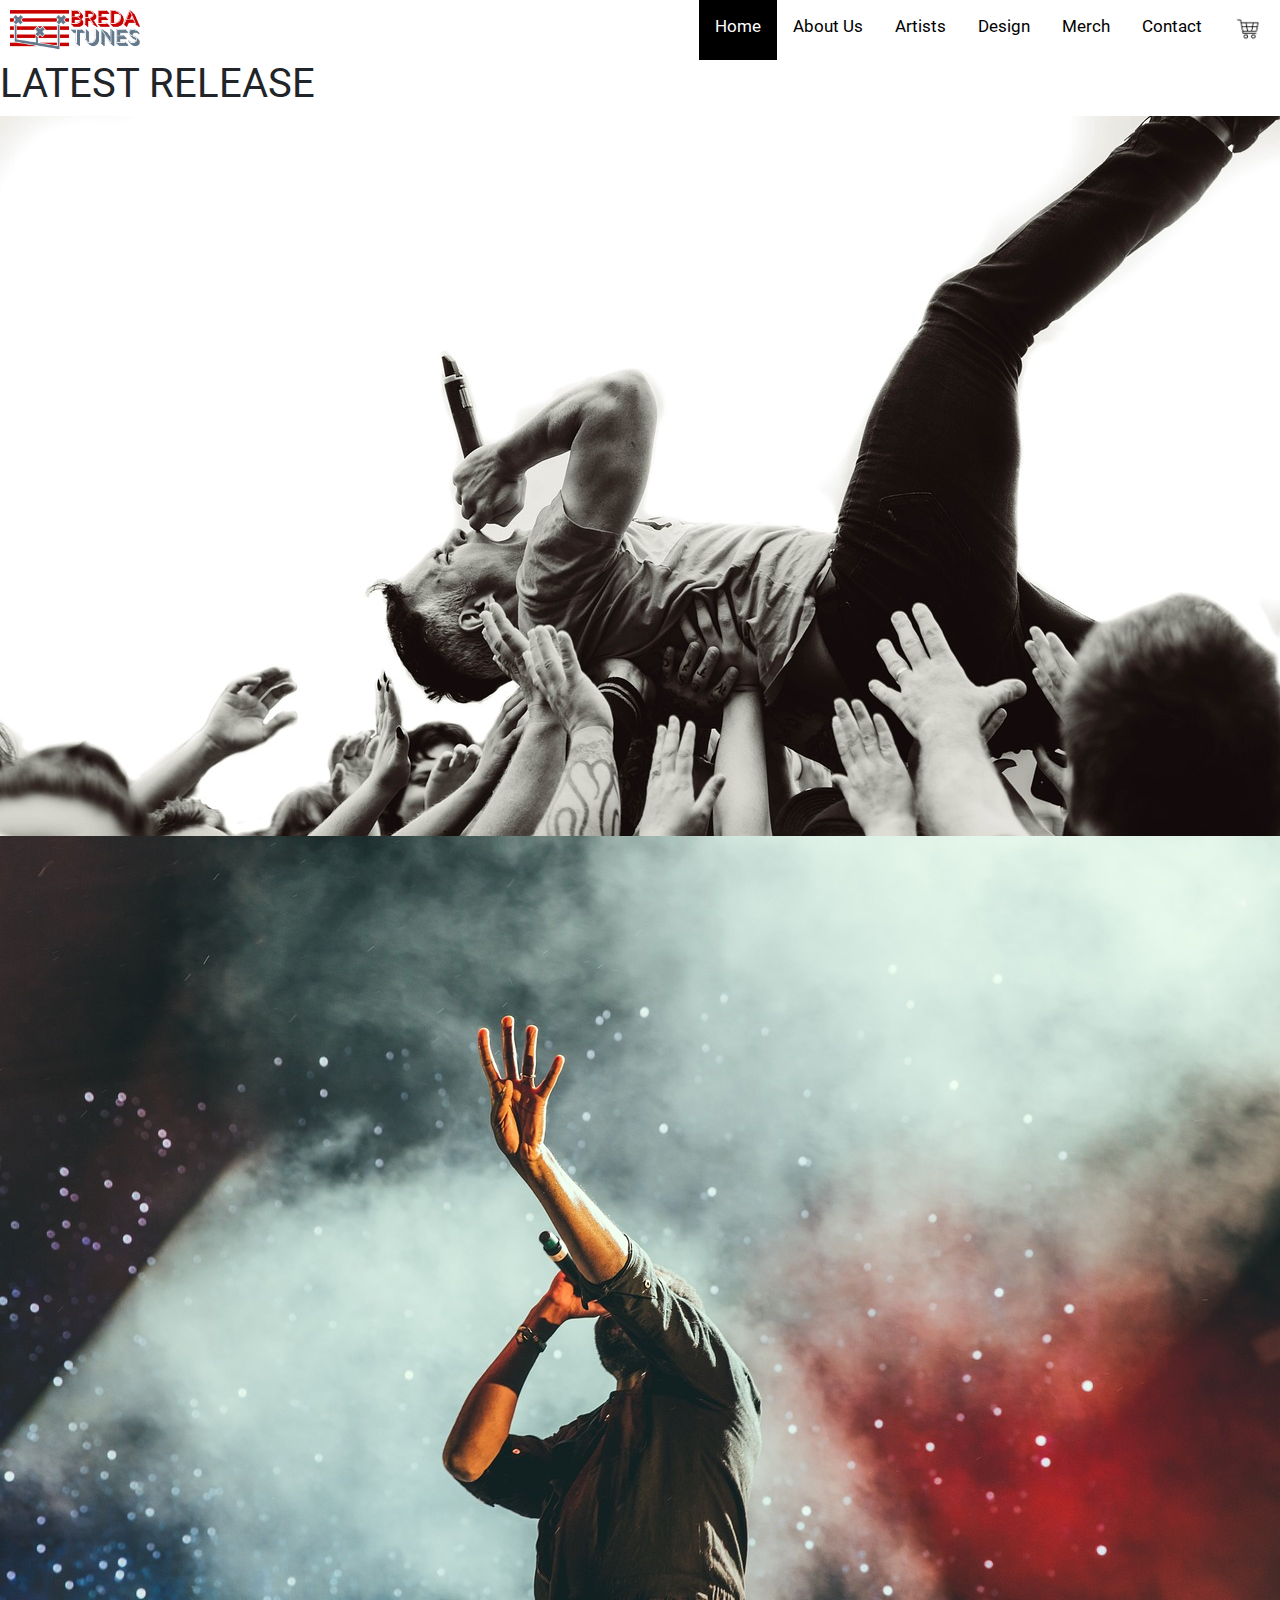
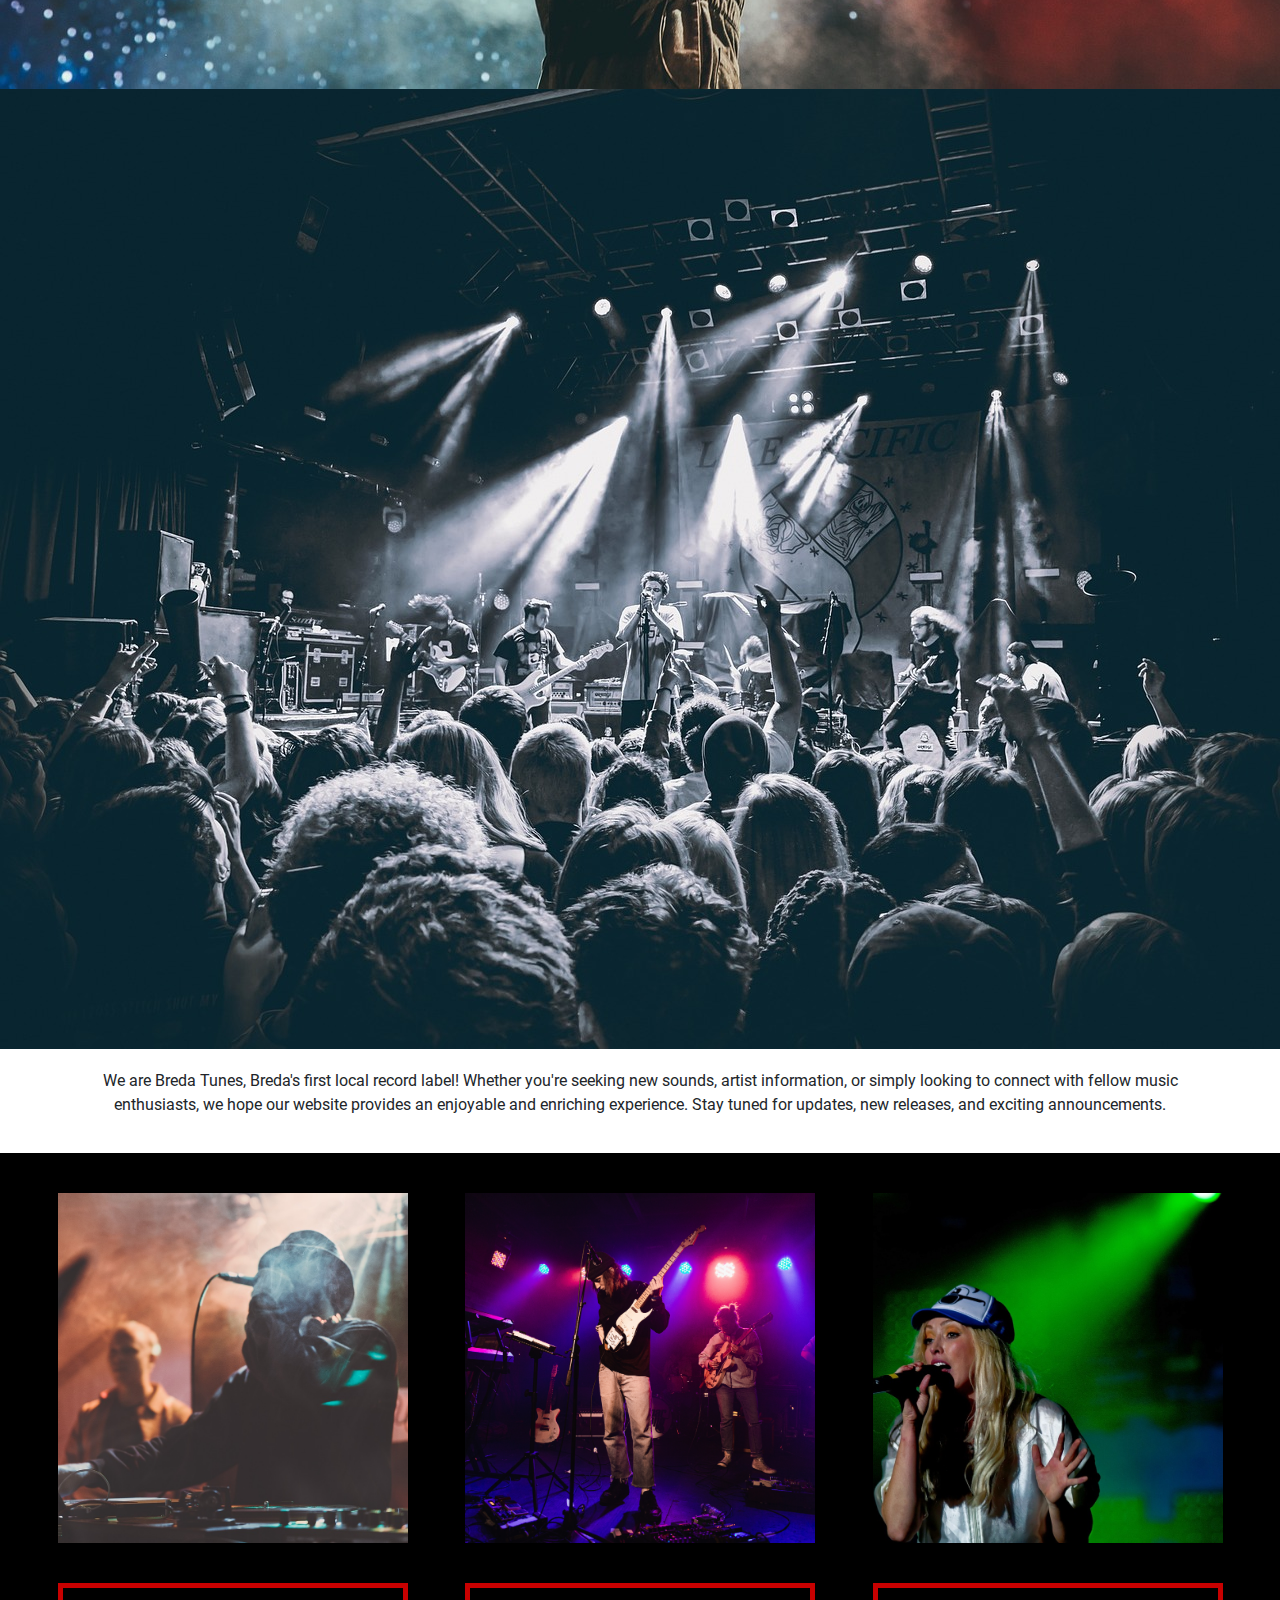
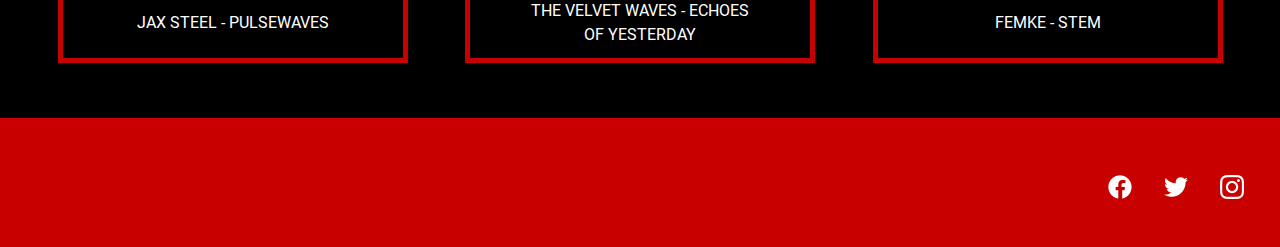
==== commit 72247987: "add home page artist" ====
--- a/index.html
+++ b/index.html
@@ -59,6 +59,24 @@
         />
         <p class="artist-name">JAX STEEL - PULSEWAVES</p>
       </div>
+
+      <div class="artist">
+        <img
+          class="artist-image"
+          src="images/ARTIST 2 The Velvet Waves.jpeg"
+          alt="Artist image The Velvet Waves"
+        />
+        <p class="artist-name">THE VELVET WAVES - ECHOES OF YESTERDAY</p>
+      </div>
+
+      <div class="artist">
+        <img
+          class="artist-image"
+          src="images/ARTIST 4 Femke .jpeg"
+          alt="Artist image Femke"
+        />
+        <p class="artist-name">FEMKE - STEM</p>
+      </div>
     </div>
 
     <footer>
--- a/css/style.css
+++ b/css/style.css
@@ -80,13 +80,6 @@
   text-align: center;
 }
 
-.footer-content h3 {
-  font-size: 2.1rem;
-  font-weight: 500;
-  text-transform: capitalize;
-  line-height: 3rem;
-}
-
 .socials {
   list-style: none;
   display: flex;
@@ -96,24 +89,19 @@
   margin-right: 20px;
 }
 .socials a {
-  margin: 0 10px;
+  margin: 0 16px;
   text-decoration: none;
-}
-
-.socials a i {
-  color: rgb(255, 255, 255);
-  font-size: 1.1rem;
-  width: 20px;
-  transition: color 0.4s ease;
-}
-.socials a:hover i {
-  color: aqua;
 }
 
 .audience-message {
   text-align: center;
   padding: 20px 80px;
-  border: 1px solid red;
+}
+
+.media-container {
+  display: flex;
+  justify-content: space-evenly;
+  background-color: #000000;
 }
 
 .artist-image {
@@ -124,15 +112,22 @@
 }
 
 .artist {
-  margin-left: 100px;
   width: 350px;
 }
 
 .artist-name {
-  text-align: center;
   margin-top: 40px;
   margin-bottom: 55px;
-  border: 7px solid #c80000;
+  border: 5px solid #c80000;
   padding-top: 10px;
   padding-bottom: 10px;
+  height: 80px;
+  width: 350px;
+  display: flex;
+  align-items: center;
+  text-align: center;
+  justify-content: center;
+  padding-left: 50px;
+  padding-right: 50px;
+  color: #ffffff;
 }
